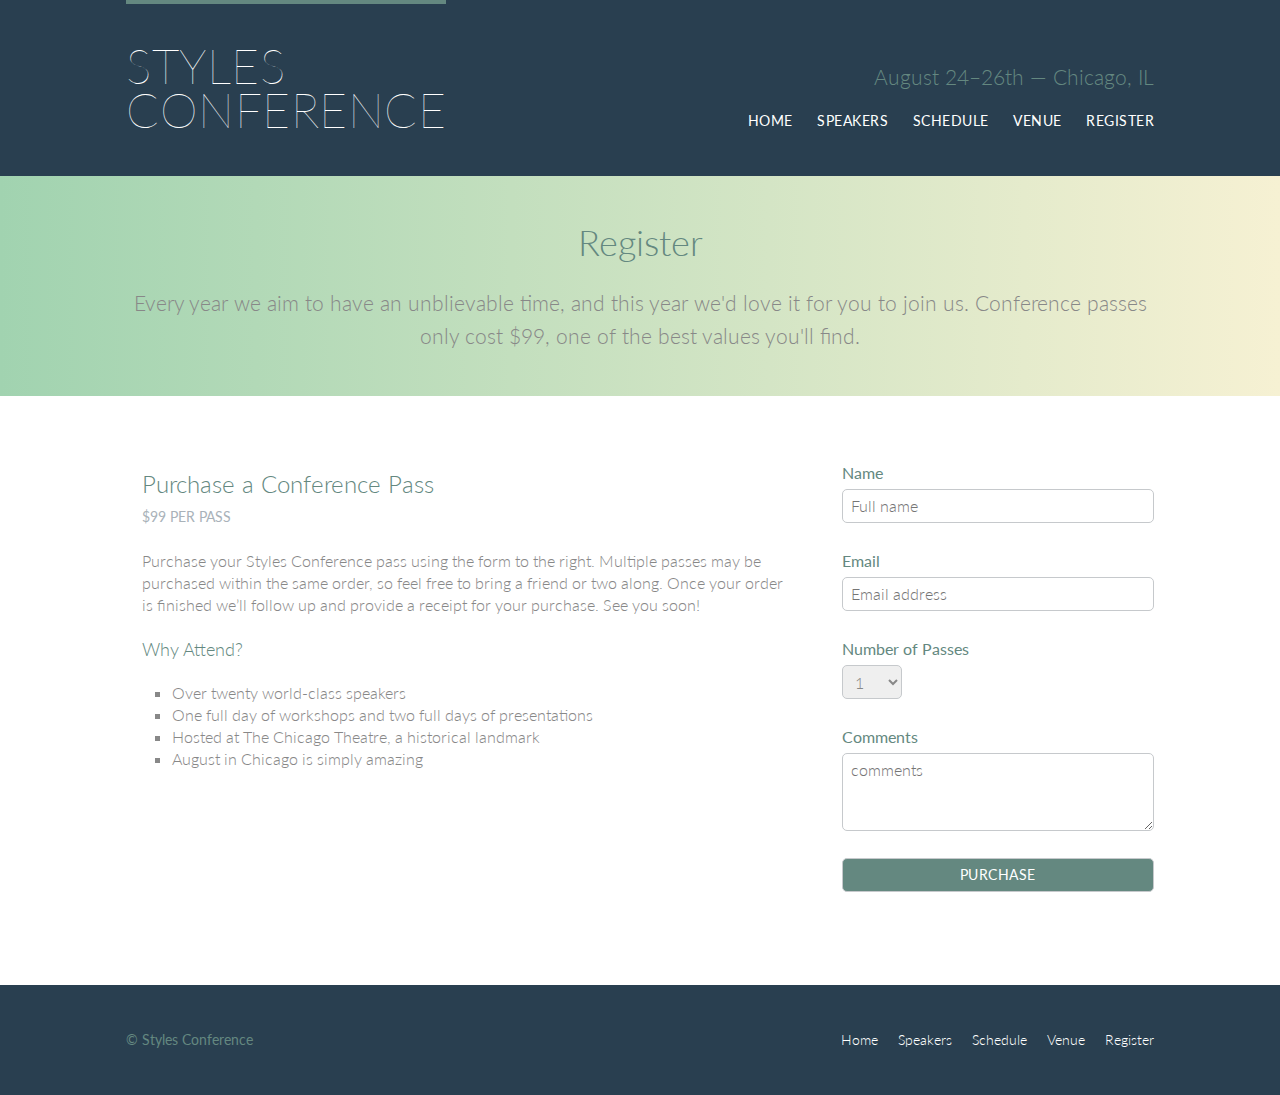
==== register.html @ ff89871d "Upload" ====
<!DOCTYPE html>
<html lang="en">

<head>
    <meta charset="UTF-8">
    <meta http-equiv="X-UA-Compatible" content="IE=edge">
    <meta name="viewport" content="width=device-width, initial-scale=1.0">
    <link rel="stylesheet" href="./assets/conference.css">
    <link rel="stylesheet" href="http://fonts.googleapis.com/css?family=Lato:100,300,400">
    <title>Web Conference</title>
</head>

<body>
    <header class="container group primary-header">

        <h1 class="logo">
            <a href="index.html">Styles <br> Conference</a>
        </h1>
        <h3 class="tagline">August 24&ndash;26th &mdash; Chicago, IL</h3>

        <nav class="nav primary-nav">
            <ul>
                <li><a href="index.html">Home</a></li>
                <!--
              -->
                <li><a href="speakers.html">Speakers</a></li>
                <!--
              -->
                <li><a href="schedule.html">Schedule</a></li>
                <!--
              -->
                <li><a href="venue.html">Venue</a></li>
                <!--
              -->
                <li><a href="register.html">Register</a></li>
            </ul>
        </nav>

    </header>

    <section class="row-alt">
        <div class="lead container">

            <h1>Register</h1>

            <p>Every year we aim to have an unblievable time, and this year we'd love it for you to join us. Conference passes only cost $99, one of the best values you'll find.</p>

        </div>
    </section>

    <section class="row">
        <div class="grid flex">

            <section class="col-2-3">

                <h2>Purchase a Conference Pass</h2>
                <h5>$99 per Pass</h5>

                <p>Purchase your Styles Conference pass using the form to the right. Multiple passes may be purchased within the same order, so feel free to bring a friend or two along. Once your order is finished we&#8217;ll follow up and provide a receipt
                    for your purchase. See you soon!</p>

                <h4>Why Attend?</h4>

                <ul class="why-attend">
                    <li>Over twenty world-class speakers</li>
                    <li>One full day of workshops and two full days of presentations</li>
                    <li>Hosted at The Chicago Theatre, a historical landmark</li>
                    <li>August in Chicago is simply amazing</li>
                </ul>

            </section>
            <!--
    
        -->
            <form class="col-1-3" action="#" method="post">
                <fieldset class="register-group">

                    <label>
                      Name 
                    <input type="text" name="name" placeholder="Full name" required>
                    </label>

                    <label>
                    Email
                    <input type="email" name="email" placeholder="Email address" required>
                  </label>

                    <label>
                    Number of Passes
                    <select name="quantity" required>
                      <option value="1" selected>1</option>
                      <option value="2">2</option>
                      <option value="3">3</option>
                      <option value="4">4</option>
                      <option value="5">5</option>
                      <option value="6">6</option>
                    </select>
                  </label>

                    <label>
                    Comments
                    <textarea name="comments" placeholder="comments"></textarea>
                  </label>

                    <input class="btn btn-default" type="submit" name="submit" value="Purchase">


                </fieldset>
            </form>


        </div>
    </section>




    <footer class="primary-footer container group flex">
        <small>&copy; Styles Conference</small>
        <nav class="nav">
            <ul class="flex">
                <li><a href="index.html">Home</a></li>
                <!--
              -->
                <li><a href="speakers.html">Speakers</a></li>
                <!--
              -->
                <li><a href="schedule.html">Schedule</a></li>
                <!--
              -->
                <li><a href="venue.html">Venue</a></li>
                <!--
              -->
                <li><a href="register.html">Register</a></li>
            </ul>
        </nav>
    </footer>




</body>

</html>
---- assets/conference.css ----
html,
body,
div,
span,
applet,
object,
iframe,
h1,
h2,
h3,
h4,
h5,
h6,
p,
blockquote,
pre,
a,
abbr,
acronym,
address,
big,
cite,
code,
del,
dfn,
em,
img,
ins,
kbd,
q,
s,
samp,
small,
strike,
strong,
sub,
sup,
tt,
var,
b,
u,
i,
center,
dl,
dt,
dd,
ol,
ul,
li,
fieldset,
form,
label,
legend,
table,
caption,
tbody,
tfoot,
thead,
tr,
th,
td,
article,
aside,
canvas,
details,
embed,
figure,
figcaption,
footer,
header,
hgroup,
menu,
nav,
output,
ruby,
section,
summary,
time,
mark,
audio,
video {
    margin: 0;
    padding: 0;
    border: 0;
    font-size: 100%;
    font: inherit;
    vertical-align: baseline;
}


/* HTML5 display-role reset for older browsers */

article,
aside,
details,
figcaption,
figure,
footer,
header,
hgroup,
menu,
nav,
section {
    display: block;
}

body {
    line-height: 1;
}

ol,
ul {
    list-style: none;
}

blockquote,
q {
    quotes: none;
}

blockquote:before,
blockquote:after,
q:before,
q:after {
    content: '';
    content: none;
}

table {
    border-collapse: collapse;
    border-spacing: 0;
}

*,
*:before,
*:after {
    -webkit-box-sizing: border-box;
    -moz-box-sizing: border-box;
    box-sizing: border-box;
}

* {
    margin: 0;
    padding: 0;
}


/*
  ========================================
  Clearfix
  ========================================
*/

.group:before,
.group:after {
    content: "";
    display: table;
}

.group:after {
    clear: both;
}

.group {
    clear: both;
    *zoom: 1;
}


/* -------------- Header ----------- */

.container {
    margin: 0 auto;
    padding-left: 30px;
    padding-right: 30px;
    width: 960px;
}

h1,
h3,
h4,
h5,
p {
    margin-bottom: 22px;
}

.btn {
    border-radius: 5px;
    color: #fff;
    cursor: pointer;
    display: inline-block;
    font-weight: 400;
    letter-spacing: .5px;
    margin: 0;
    text-transform: uppercase;
}

.btn-alt {
    border: 1px solid #fff;
    padding: 10px 30px;
}

.btn-alt:hover {
    background: #fff;
    color: #648880;
}

.hero {
    color: #fff;
    padding: 22px 80px 66px 80px;
    line-height: 44px;
    text-align: center;
}

.hero h2 {
    font-size: 36px;
}

.hero p {
    font-size: 24px;
    font-weight: 100;
}

body {
    color: #888;
    font: 300 16px/22px "Lato", "Open Sans", "Helvetica Neue", Helvetica, Arial, sans-serif;
    background: #293f50;
}

.logo {
    border-top: 4px solid #648880;
    float: left;
    font-size: 48px;
    font-weight: 100;
    letter-spacing: .5px;
    line-height: 44px;
    padding: 40px 0 22px 0;
    text-transform: uppercase;
}

.primary-footer {
    /* float: left; */
    padding-bottom: 44px;
    padding-top: 44px;
}

section {
    /* display: inline-block; */
    margin: 0 1.5%;
    /* width: 30%; */
}

.col-1-3 {
    width: 33.33%;
}

.col-2-3 {
    width: 66.66%;
}

.col-1-3,
.col-2-3 {
    display: inline-block;
    vertical-align: top;
}

.grid,
.col-1-3,
.col-2-3 {
    padding-left: 15px;
    padding-right: 15px;
}

.container {
    padding-left: 30px;
    padding-right: 30px;
}

.container,
.grid {
    margin: 0 auto;
    width: 85%;
}

.flex {
    display: flex;
}

h1,
h2,
h3,
h4 {
    color: #648880;
}

h1 {
    font-size: 36px;
    line-height: 44px;
}

h2 {
    font-size: 24px;
    line-height: 44px;
}

h3 {
    font-size: 21px;
}

h4 {
    font-size: 18px;
}

h5 {
    color: #a9b2b9;
    font-size: 14px;
    font-weight: 400;
    text-transform: uppercase;
}

strong {
    font-weight: 400;
}

cite,
em {
    font-style: italic;
}

a:hover {
    color: #a9b2b9;
}

a {
    color: #648880;
}

.tagline {
    margin: 66px 0 22px 0;
    text-align: right;
}

.primary-nav {
    font-size: 14px;
    font-weight: 400;
    letter-spacing: .5px;
    text-transform: uppercase;
}

.primary-footer {
    color: #648880;
    font-size: 14px;
    padding-bottom: 44px;
    padding-top: 44px;
}

.primary-footer small {
    width: inherit;
    float: left;
    font-weight: 400;
}

.nav-flow {
    width: 100%;
}

.teaser a:hover h3 {
    color: #a9b2b9;
}

a {
    color: #648880;
    text-decoration: none;
}

a:hover {
    color: #a9b2b9;
}

p a {
    border-bottom: 1px solid #dfe2e5;
}

.nav {
    text-align: right;
}

.primary-header a,
.primary-footer a {
    color: #fff;
}

.primary-header a:hover,
.primary-footer a:hover {
    color: #648880;
}

.row,
.row-alt {
    min-width: 960px;
}

.row {
    background: #fff;
    padding: 66px 0 44px 0;
    width: 100%;
    margin: 0;
}

.row-alt {
    width: 100%;
    margin: 0;
    background: #cbe2c1;
    background: -webkit-linear-gradient(to right, #a1d3b0, #f6f1d3);
    background: -moz-linear-gradient(to right, #a1d3b0, #f6f1d3);
    background: linear-gradient(to right, #a1d3b0, #f6f1d3);
    padding: 44px 0 22px 0;
}

.teaser-wrapper {
    width: 100%;
    margin: 0;
}

.lead {
    text-align: center;
}

.lead p {
    font-size: 21px;
    line-height: 33px;
}

.nav li {
    display: inline-block;
    margin: 0 10px;
    vertical-align: top;
}

.nav li:last-child {
    margin-right: 0;
}

.teaser img {
    border-radius: 5px;
    display: block;
    margin-bottom: 22px;
    max-width: 100%
}


/*
  ========================================
  Speakers
  ========================================
*/

.speaker-info {
    border: 1px solid #dfe2e5;
    border-radius: 5px;
    margin-top: 88px;
    padding-bottom: 22px;
    text-align: center;
}

.speaker-info img {
    border-radius: 50%;
    height: 130px;
    margin: -66px 0 22px 0;
    vertical-align: top;
}

.speaker {
    margin-bottom: 44px;
    display: flex;
}


/*
  ========================================
  Venue
  ========================================
*/

.venue-theatre {
    margin-bottom: 66px;
}

.venue-hotel {
    margin-bottom: 22px;
}

.venue-map {
    height: 264px;
    padding-right: 0;
    margin-right: 0;
}


/*
  ========================================
  Register
  ========================================
*/

.why-attend {
    list-style: square;
    margin: 0 0 22px 30px;
}


/*
  ========================================
  Form
  ========================================
*/

form {
    margin-bottom: 22px;
}

input,
select,
textarea {
    font: 300 16px/22px "Lato", "Open Sans", "Helvetica Neue", Helvetica, Arial, sans-serif;
}

.register-group label {
    color: #648880;
    cursor: pointer;
    font-weight: 400;
}

.register-group input,
.register-group select,
.register-group textarea {
    border: 1px solid #c6c9cc;
    border-radius: 5px;
    color: #888;
    display: block;
    margin: 5px 0 27px 0;
    padding: 5px 8px;
}

.register-group .btn {
    color: #fff;
}

.register-group input,
.register-group textarea {
    width: 100%;
}

.register-group select {
    height: 34px;
    width: 60px;
}

.register-group textarea {
    height: 78px;
}

.btn-default {
    border: 0;
    background: #648880;
    padding: 11px 30px;
    font-size: 14px;
}

.btn-default:hover {
    background: #77a198;
}


/*
  ========================================
  Schedule
  ========================================
*/

table {
    margin-bottom: 44px;
    width: 100%;
}

table:last-child {
    margin-bottom: 0;
}

th,
td {
    padding-bottom: 22px;
    vertical-align: top;
}

th {
    padding-right: 45px;
    text-align: right;
    width: 20%;
}

td {
    width: 40%;
}

thead {
    line-height: 44px;
}

thead th {
    color: #648880;
    font-size: 24px;
}

tbody th {
    color: #a9b2b9;
    font-size: 14px;
    font-weight: 400;
    padding-top: 22px;
    text-transform: uppercase;
}

tbody td {
    border-top: 1px solid #dfe2e5;
    padding-top: 21px;
}

tbody td:first-of-type {
    padding-right: 15px;
}

tbody td:last-of-type {
    padding-left: 15px;
}

tbody td:only-of-type {
    padding-left: 0;
    padding-right: 0;
}

table a {
    color: #888;
}

table h4 {
    margin-bottom: 0;
}

.schedule-offset {
    color: #a9b2b9;
}
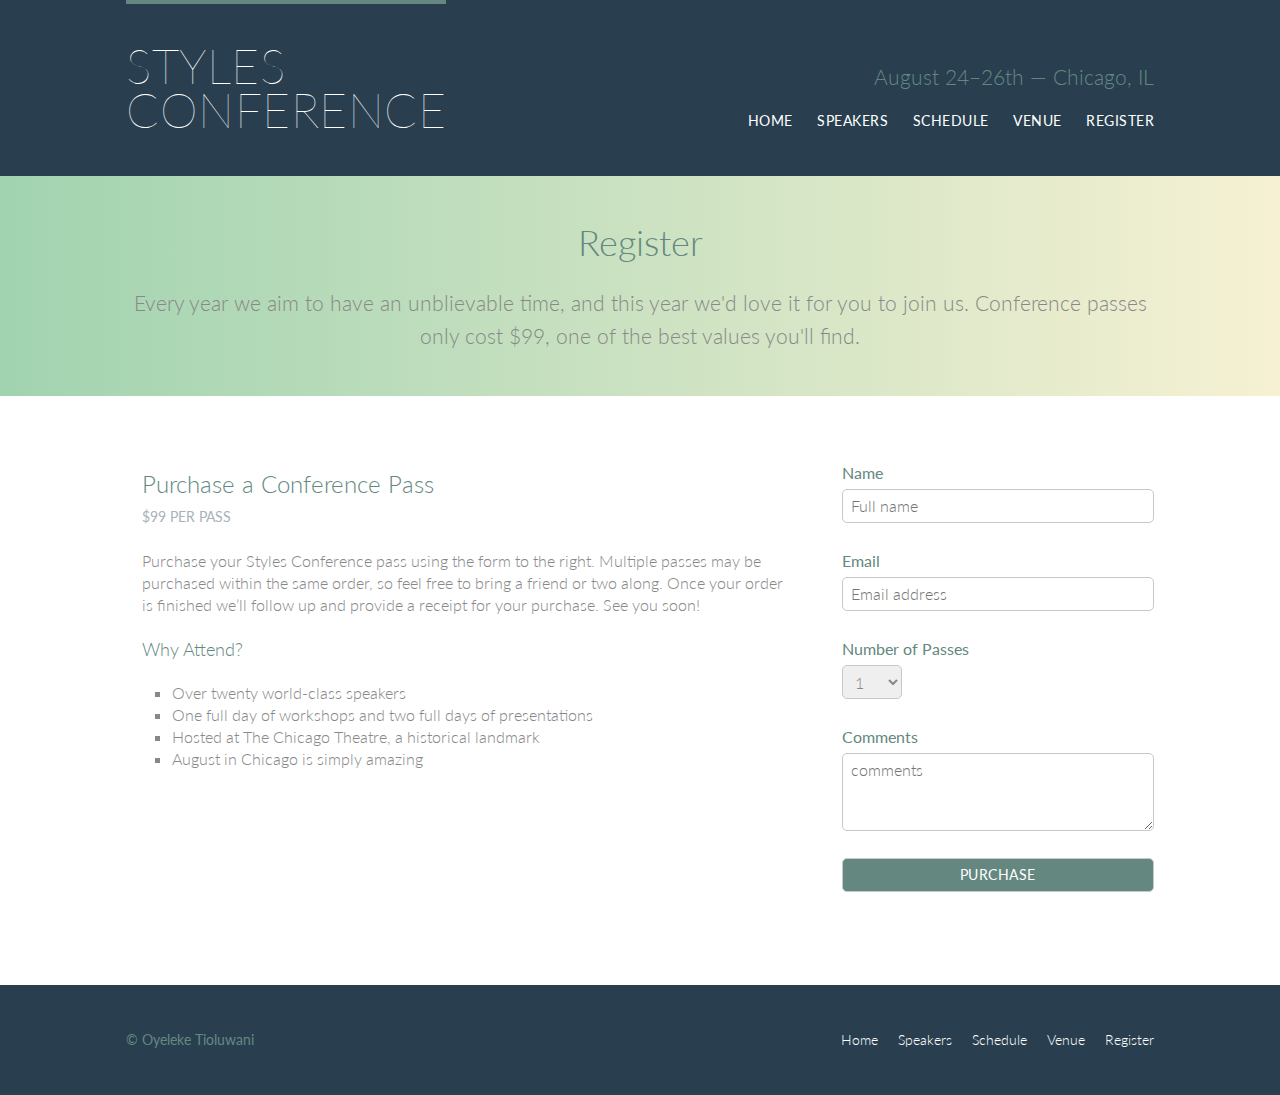
==== commit 3ff00b67: "Courtesy Update" ====
--- a/register.html
+++ b/register.html
@@ -116,7 +116,7 @@
 
 
     <footer class="primary-footer container group flex">
-        <small>&copy; Styles Conference</small>
+        <small>&copy; Oyeleke Tioluwani</small>
         <nav class="nav">
             <ul class="flex">
                 <li><a href="index.html">Home</a></li>
